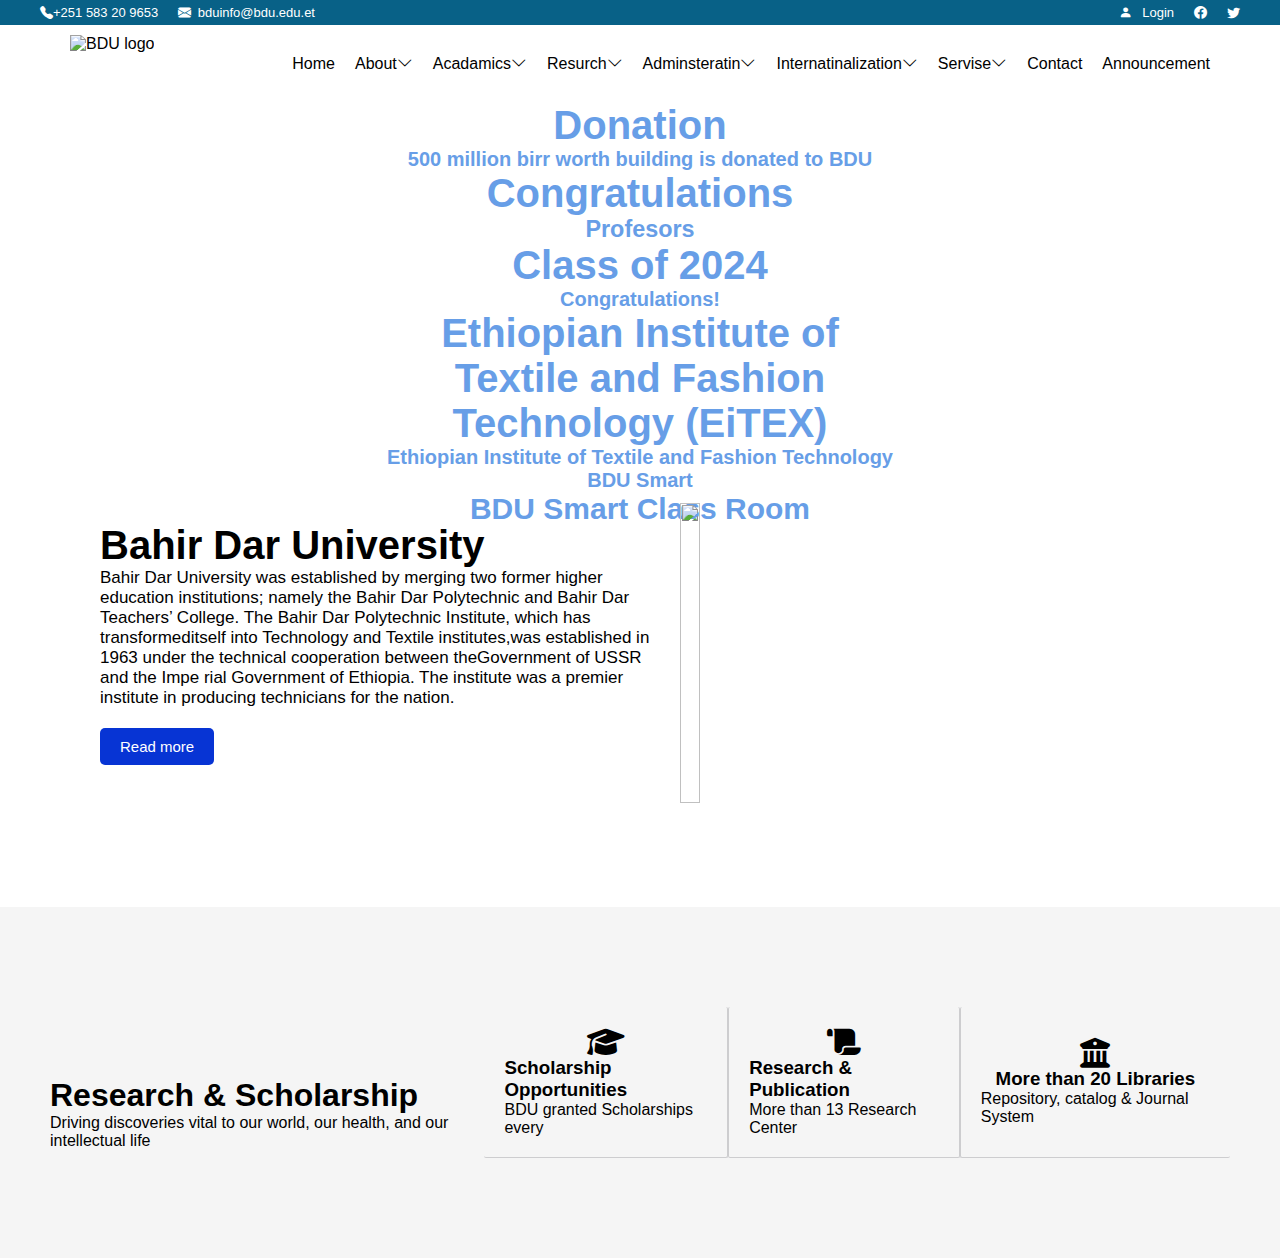
==== BDU/index.html @ 2967d1a7 "most part of BDU website" ====
<!DOCTYPE html>
<html lang="en">

<head>
    <meta charset="UTF-8">
    <meta name="viewport" content="width=device-width, initial-scale=1.0">
    <link rel="stylesheet" href="css/style.css">
    <link rel="stylesheet" href="https://cdn.jsdelivr.net/npm/bootstrap-icons@1.11.3/font/bootstrap-icons.min.css">
        <link rel="stylesheet" href="https://cdnjs.cloudflare.com/ajax/libs/font-awesome/6.5.1/css/all.min.css">

    <title>BAHIR DAR UNIVERSTY</title>
</head>

<body>
    <header>
        <div class="contact">
            <div><i class="bi bi-telephone-fill"></i>+251 583 20 9653</div>
            <div><i class="bi bi-envelope-fill"></i>&ensp;bduinfo@bdu.edu.et</div>
        </div>
        <div class="login">
            <div><i class="bi bi-person-fill"></i></i> &ensp;Login</div>
            <div><i class="bi bi-facebook"></i></div>
            <div><i class="bi bi-twitter"></i></div>
        </div>
    </header>
    <section class=" headerpart">
        <div class="bdul">
            <div><img src="https://www.bdu.edu.et/sites/default/files/logo_0_0.png" alt="BDU logo" height="90px"
                    width="100%"></div>

        </div>
        <nav class="">
            <ul>
                <li><a href="">home</a></li>
                <li><a href="">about<i class="bi bi-chevron-down"></i></a></li>
                <li><a href="">acadamics<i class="bi bi-chevron-down"></i></a></li>
                <li><a href="">resurch<i class="bi bi-chevron-down"></i></a></li>
                <li><a href="">adminsteratin<i class="bi bi-chevron-down"></i></a></li>
                <li><a href="">internatinalization<i class="bi bi-chevron-down"></i></a></li>
                <li><a href="">servise<i class="bi bi-chevron-down"></i></a></li>
                <li><a href="">contact</i></a></li>
                <li><a href="">Announcement</a></li>
            </ul>
        </nav>
    </section>
    <section class="animation">
        <div class="animation-txt">
            <div class="one">
                <h1>Donation
                </h1>
                <p>500 million birr worth building is donated to BDU</p>
            </div>
            <div class="two">
                <h1>Congratulations</h1>
                <h3>Profesors</h3>
            </div>
            <div class="three">
                <h1>Class of 2024</h1>
                <p>Congratulations!</p>
            </div>
            <div class="four">
                <h1>Ethiopian Institute of <br>Textile and Fashion <br>Technology (EiTEX)</h1>
                <h4>Ethiopian Institute of Textile and Fashion Technology</h4>
            </div>
            <div class="five">
                <p>BDU Smart
                </p>
                <h2>BDU Smart Class Room</h2>
            </div>
        </div>
    </section>
    <section class="about-bdu">
        <div class="text">
            <h1>Bahir Dar University</h1>
            <p>Bahir Dar University was established by merging two former higher education institutions; namely the
                Bahir Dar Polytechnic and Bahir Dar Teachers’ College. The Bahir Dar Polytechnic Institute, which has
                transformeditself into Technology and Textile institutes,was established in 1963 under the technical
                cooperation between theGovernment of USSR and the Impe rial Government of Ethiopia. The institute was a
                premier institute in producing
                technicians for the nation.</p>
            <button>Read more</button>
        </div>
        <div class="image"><img src="https://www.bdu.edu.et/sites/default/files/2024-04/about_university_0.jpg" alt=""
                height="300px" width="100%"></div>
    </section>
    <section class="acadamics">
        <div class="resurch-scholarsheep">
            <h1>Research & Scholarship</h1>
            <p>Driving discoveries vital to our world, our health, and our intellectual life</p>
        </div>
        <div class="scoralsheep">
            <i class="fa-duotone fa-solid fa-graduation-cap" ></i>
            <h3>Scholarship Opportunities</h3>
            <p>BDU granted Scholarships every</p>
        </div>
        <div class="resurch-pyublication">
            <i class="fa-solid fa-scroll"></i>
            <h3>Research & Publication</h3>
            <p>More than 13 Research Center</p>
        </div>
        <div class="liberare">
            <i class="fa-solid fa-building-columns"></i>
            <h3>More than 20 Libraries</h3>
            <p>Repository, catalog & Journal System</p>
        </div>
    </section>
    <section class=""></section>
</body>

</html>
---- BDU/css/style.css ----
*{
    margin: 0;
    padding: 0;
    box-sizing: border-box;
    font-family: Arial, Helvetica, sans-serif;
}
header{
    display: flex;
    justify-content: space-between;
    color: white;
    background-color: #086187;
    font-size: 13px;
}
.contact{
    display: flex;
    justify-content: space-between;
  padding: 5px 40px;
    column-gap: 20px;
}
.login{
    display: flex;
    justify-content: space-between;
    column-gap: 20px;
    padding: 5px 40px;
}
/* ****************************************** */
.headerpart{
    display: flex;
    justify-content: space-between;
    padding: 10px 30px;
}
.bdul{
    padding-left: 40px;
}
nav{

}
nav ul{
    display: flex;
    justify-content: space-between;
    list-style: none;
    padding: 10px 30px;
   
}
nav ul li{
    padding: 10px 10px;
}
nav ul li a{
    text-decoration: none;
    color: black;
text-transform: capitalize;
}
/* *************************************************** */
.animation{
    height: 400px;
    width: 100%;
    text-align: center;
    font-size: 20px;
    font-weight: bold;
    color: rgb(103, 158, 231);
    background-image: url('https://semonegna.com/wp-content/uploads/2018/03/ILA.jpeg');
    background-size: cover;
    animation: slider 10s infinite;
    
}
@keyframes slider{
    0%{
        background-image: url('https://semonegna.com/wp-content/uploads/2018/03/ILA.jpeg');
    }
    20%{
        background-image: url('https://www.riskreductionafrica.org/wp-content/uploads/2014/09/BDU-BUILDING-e1432289124530.jpg')
    }
      40%{
        background-image: url('https://www.bdu.edu.et/sites/default/files/2024-08/photo_5837107494864928868_y.jpg')
    }
      60%{
        background-image: url('https://www.bdu.edu.et/sites/default/files/2024-08/photo_2024-08-06_14-54-59.jpg')
    }
     80%{
        background-image: url('https://www.bdu.edu.et/fece/sites/default/files/2025-01/_u6a1986_6.jpg')

     }
     100%{
        background-image: url('https://www.bdu.edu.et/eitex/sites/default/files/2024-08/20j_4060.jpg')
}
}
.animation .animation-txt :nth-child(1){
 animation: both fadeText 0s infinite;
}
.animation .animation-txt :nth-child(2){
    animation: both fadeText 3s infinite;
}
.animation .animation-txt :nth-child(3){
     animation: both fadeText 6s infinite;
    }
.animation .animation-txt :nth-child(4){
    animation: both fadeText 8s infinite;
}
.animation .animation-txt :nth-child(5){
     animation: both fadeText 10s infinite;; 
}
 @keyframes fadeText {
            0% { opacity: 0; transform: translateY(20px); }
            20% { opacity: 1; transform: translateY(0); }
            40% { opacity: 1; transform: translateY(0); }
         60% { opacity: 0; transform: translateY(-20px); }
            80% { opacity: 0; }
 }
 .about-bdu{
    display: flex;
  padding-left: 80px;
  padding-right: 00px;
 }
 .text{
       width: 50%;
       padding: 20px;
 }
 .text h1{
     font-size: 40px;
     font-weight: bold;
 }
 .text p{
     font-size: 17px;
     margin-bottom: 20px;
 }
 .text button{
     padding: 10px 20px;
     background-color: #0734d4;
     color: white;
     border: none;
     border-radius: 5px;
     font-size: 15px;
     font-weight: normal;
     text-align: center;
 }
 /* ******************************************************** */
 .acadamics{
        display: flex;
        justify-content: space-between;
        padding: 20px 80px;
        background-color:whitesmoke;
        padding-top: 100px;
        margin-top: 100px;
     padding:100px 50px;
 }
 .acadamics .acadamics-txt{
     width: 20%;
     padding: 80px;
 }
 .acadamics .acadamics-txt h1{
     font-size: 30px;
     font-weight: bold;
 }
 .acadamics .acadamics-txt p{
     font-size: 17px;
     margin-bottom: 20px;
     font-weight: normal;
 }
 .acadamics i{
     font-size: 30px;
     
 }
 .scoralsheep,.resurch-pyublication,.liberare{
     display: flex;
     flex-direction: column;
     justify-content: center;
     align-items: center;
     padding: 20px;
     border: 1px solid #cdcdcf ;
     border-top: none;
     border-radius: 2px;
    
     
 }
 .scoralsheep{
    border-left: none;
 }
 .liberare{
   border-right:none; 
 }
 .resurch-scholarsheep{
    padding-top: 70px;
 }
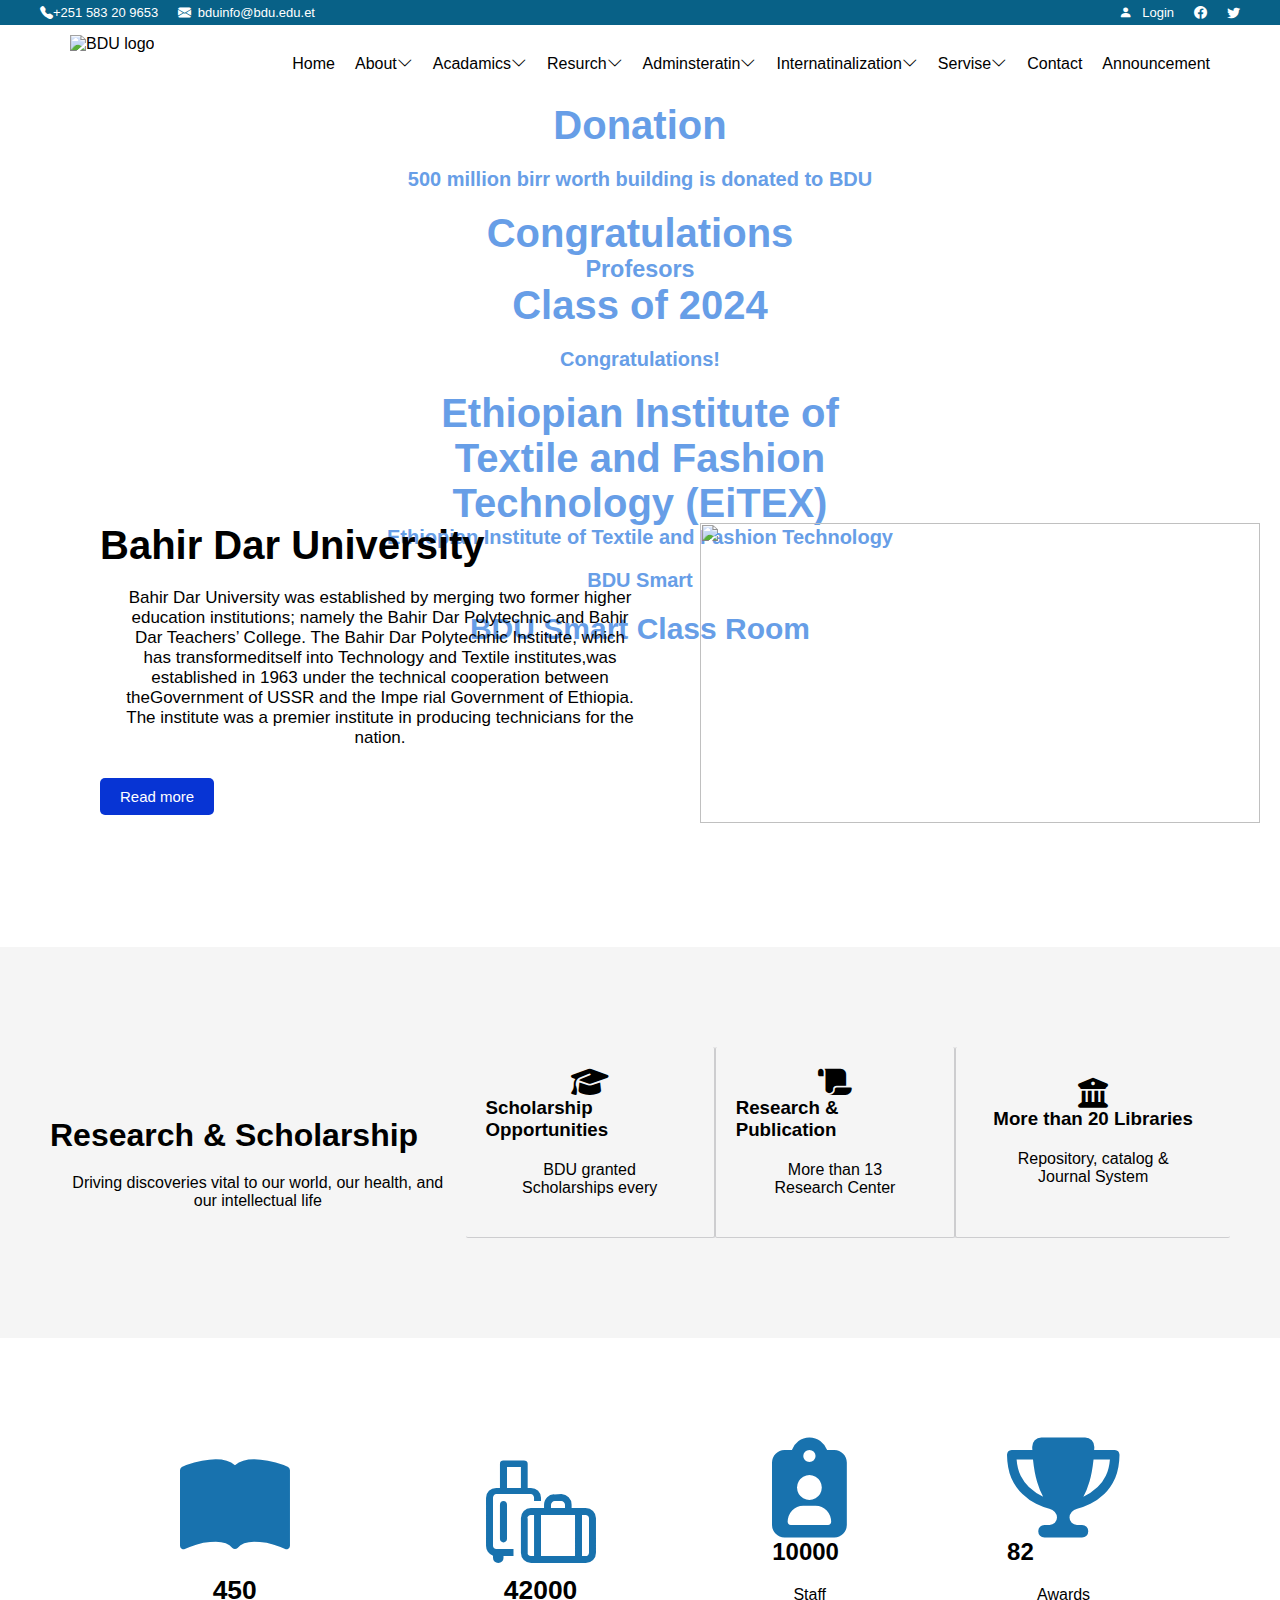
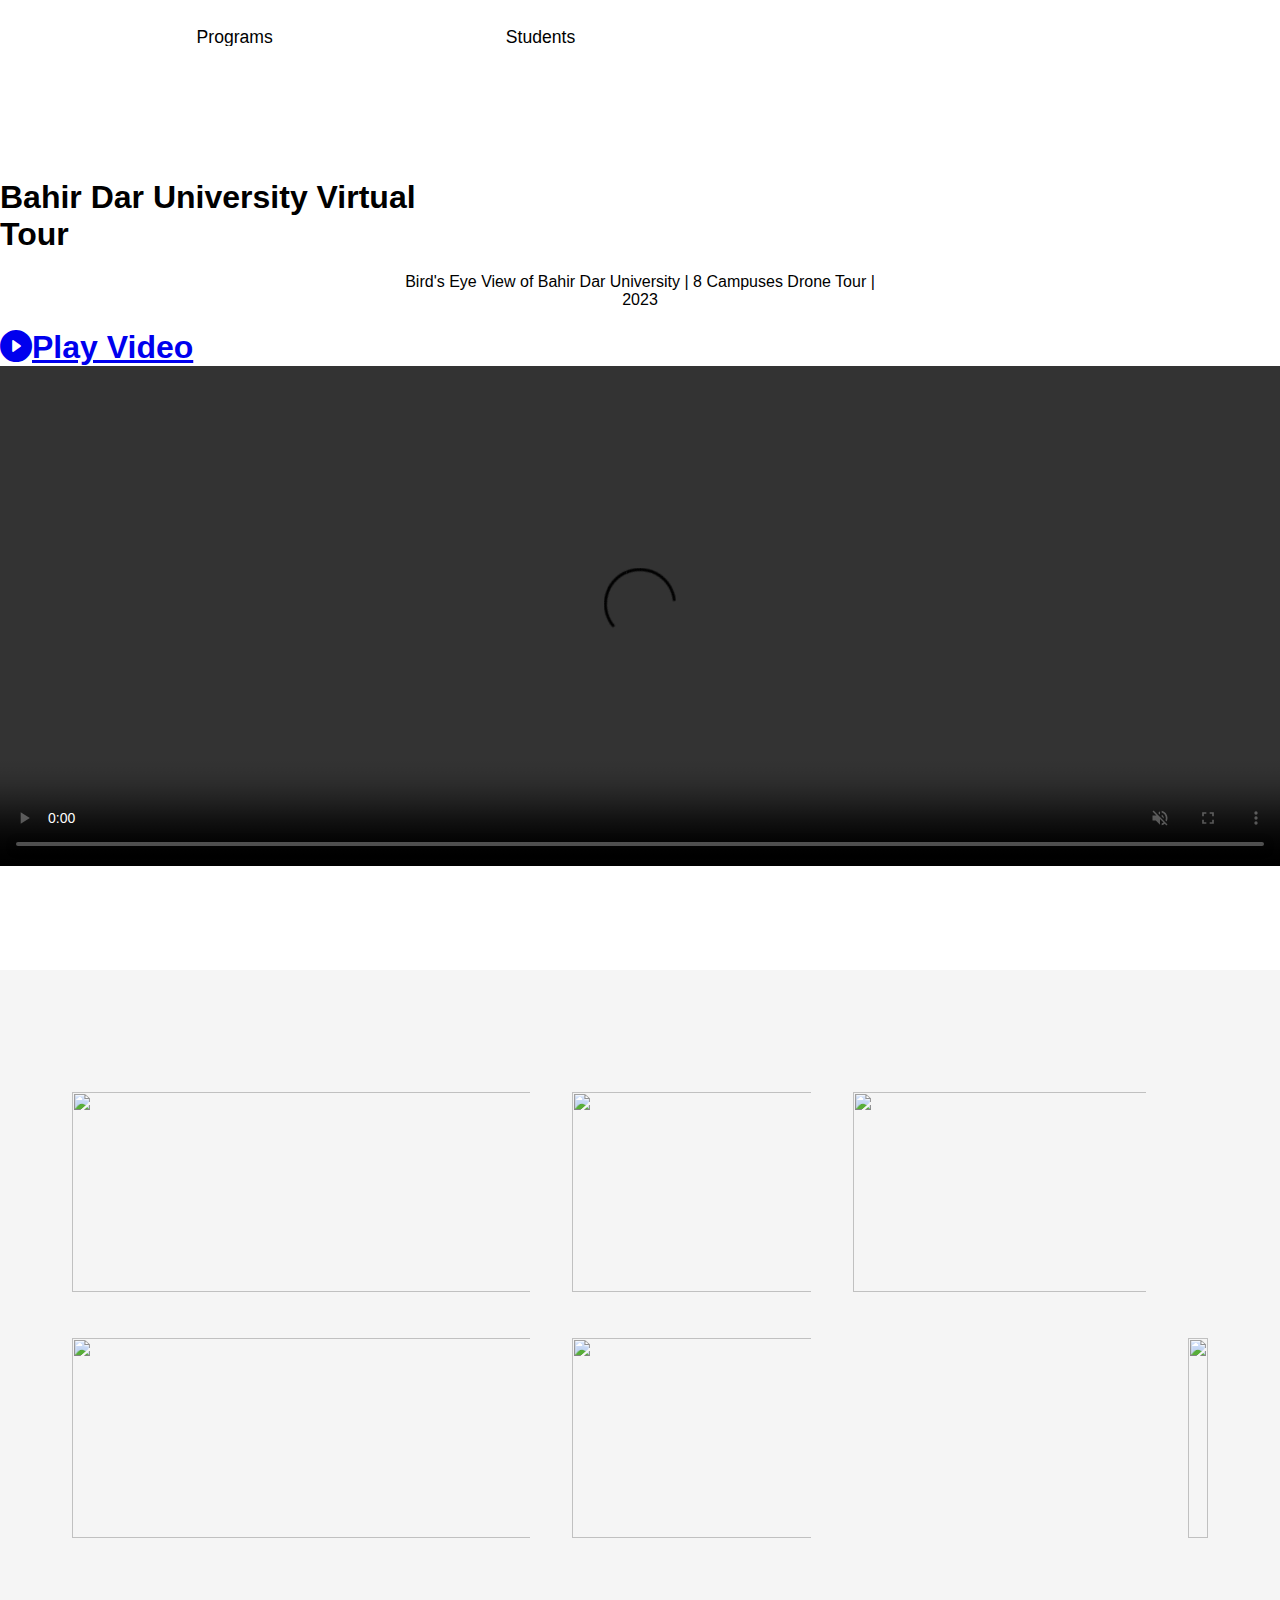
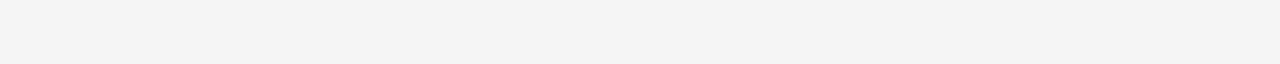
==== commit 04b42df6: "most part is finshed" ====
--- a/BDU/index.html
+++ b/BDU/index.html
@@ -6,7 +6,7 @@
     <meta name="viewport" content="width=device-width, initial-scale=1.0">
     <link rel="stylesheet" href="css/style.css">
     <link rel="stylesheet" href="https://cdn.jsdelivr.net/npm/bootstrap-icons@1.11.3/font/bootstrap-icons.min.css">
-        <link rel="stylesheet" href="https://cdnjs.cloudflare.com/ajax/libs/font-awesome/6.5.1/css/all.min.css">
+    <link rel="stylesheet" href="https://cdnjs.cloudflare.com/ajax/libs/font-awesome/6.5.1/css/all.min.css">
 
     <title>BAHIR DAR UNIVERSTY</title>
 </head>
@@ -89,7 +89,7 @@
             <p>Driving discoveries vital to our world, our health, and our intellectual life</p>
         </div>
         <div class="scoralsheep">
-            <i class="fa-duotone fa-solid fa-graduation-cap" ></i>
+            <i class="fa-duotone fa-solid fa-graduation-cap"></i>
             <h3>Scholarship Opportunities</h3>
             <p>BDU granted Scholarships every</p>
         </div>
@@ -104,7 +104,61 @@
             <p>Repository, catalog & Journal System</p>
         </div>
     </section>
-    <section class=""></section>
+    <section class="current-students">
+        <div class="progeram">
+            <i class="bi bi-book-fill"></i>
+            <h2>450
+            </h2>
+            <p>Programs</p>
+        </div>
+        <div class="student">
+            <i class="bi bi-luggage"></i>
+            <h2>42000
+            </h2>
+            <p>Students</p>
+        </div>
+        <div class="stafe">
+            <i class="fa-solid fa-clipboard-user"></i>
+            <h2>10000
+            </h2>
+            <p>Staff</p>
+        </div>
+        <div class="award">
+            <i class="fa-solid fa-trophy"></i>
+            <h2>82
+            </h2>
+            <p>Awards</p>
+        </div>
+    </section>
+    <section class="vedio">
+        <h1>Bahir Dar University Virtual <br>Tour</h1>
+        <p>Bird's Eye View of Bahir Dar University | 8 Campuses Drone Tour | <br>2023</p>
+        <a href="https://fb.watch/yt0FSKSBBX/">
+            <h1><i class="bi bi-play-circle-fill"></i>Play Video</h1>
+        </a>
+        <video width="100%" height="500px" controls autoplay loop muted>
+            <source src="https://youtu.be/Dfk9YsbCX6E" type="video/mp4">
+        </video>
+    </section>
+    <section class="campases">
+        <table>
+            <tr>
+                <td class="one1"><img src="https://www.bdu.edu.et/sites/default/files/2024-08/download_3.png" alt="" width="600%"height="200px"></td>
+                <td class="two1"><img src="https://i0.wp.com/www.ethiopiaobserver.com/wp-content/uploads/2023/10/a6a14280-69b4-11ee-b591-818f71c3aa4a.jpg?fit=800%2C450&ssl=1"
+                        alt="" height="200px" width="800%"></td>
+                <td class="three1"><img src="https://www.bdu.edu.et/cmhs/sites/default/files/2025-01/358556445_645364870962501_8901863914872212122_n.jpg"
+                        alt="" width="200%" height="200px"></td>
+            </tr>
+            <tr>
+                <td class="one2"><img src="https://encrypted-tbn0.gstatic.com/images?q=tbn:ANd9GcRE1B8k_t1G5RmTO2Tl5nW5iVy1uhXS2vUMsw&s" alt="" height="200px" width="200%"></td>
+                <td class="two2"><img src="https://encrypted-tbn0.gstatic.com/images?q=tbn:ANd9GcSejFnUZO_n5TkvC4MNVNjRAocFSaLFnQ_Bpg&s"
+                        alt="" width="400%"height="200px"></td>
+                <td class="three2"><img src="https://www.bdu.edu.et/fh/sites/default/files/2024-08/photo_5837107494864928869_y.jpg"
+                        alt="" width="100%"></td>
+                <td class="four2"><img src="https://results.news/wp-content/uploads/2019/08/www.bdu_.edu_.et_.jpg" alt=""width="100%" height="200px"></td>
+            </tr>
+        </table>
+    </section>
 </body>
 
 </html>--- a/BDU/css/style.css
+++ b/BDU/css/style.css
@@ -1,183 +1,313 @@
-*{
-    margin: 0;
-    padding: 0;
-    box-sizing: border-box;
-    font-family: Arial, Helvetica, sans-serif;
-}
-header{
+* {
+  margin: 0;
+  padding: 0;
+  box-sizing: border-box;
+  font-family: Arial, Helvetica, sans-serif;
+  max-width: 100%;
+}
+header {
+  display: flex;
+  justify-content: space-between;
+  color: white;
+  background-color: #086187;
+  font-size: 13px;
+}
+.contact {
+  display: flex;
+  justify-content: space-between;
+  padding: 5px 40px;
+  column-gap: 20px;
+}
+.login {
+  display: flex;
+  justify-content: space-between;
+  column-gap: 20px;
+  padding: 5px 40px;
+}
+/* ****************************************** */
+.headerpart {
+  display: flex;
+  justify-content: space-between;
+  padding: 10px 30px;
+}
+.bdul {
+  padding-left: 40px;
+}
+nav {
+}
+nav ul {
+  display: flex;
+  justify-content: space-between;
+  list-style: none;
+  padding: 10px 30px;
+}
+nav ul li {
+  padding: 10px 10px;
+}
+nav ul li a {
+  text-decoration: none;
+  color: black;
+  text-transform: capitalize;
+}
+/* *************************************************** */
+.animation {
+  height: 400px;
+  width: 100%;
+  text-align: center;
+  font-size: 20px;
+  font-weight: bold;
+  color: rgb(103, 158, 231);
+  background-image: url("https://semonegna.com/wp-content/uploads/2018/03/ILA.jpeg");
+  background-size: cover;
+  animation: slider 10s infinite;
+}
+@keyframes slider {
+  0% {
+    background-image: url("https://semonegna.com/wp-content/uploads/2018/03/ILA.jpeg");
+  }
+  20% {
+    background-image: url("https://www.riskreductionafrica.org/wp-content/uploads/2014/09/BDU-BUILDING-e1432289124530.jpg");
+  }
+  40% {
+    background-image: url("https://www.bdu.edu.et/sites/default/files/2024-08/photo_5837107494864928868_y.jpg");
+  }
+  60% {
+    background-image: url("https://www.bdu.edu.et/sites/default/files/2024-08/photo_2024-08-06_14-54-59.jpg");
+  }
+  80% {
+    background-image: url("https://www.bdu.edu.et/fece/sites/default/files/2025-01/_u6a1986_6.jpg");
+  }
+  100% {
+    background-image: url("https://www.bdu.edu.et/eitex/sites/default/files/2024-08/20j_4060.jpg");
+  }
+}
+.animation .animation-txt :nth-child(1) {
+  animation: both fadeText 0s infinite;
+}
+.animation .animation-txt :nth-child(2) {
+  animation: both fadeText 3s infinite;
+}
+.animation .animation-txt :nth-child(3) {
+  animation: both fadeText 6s infinite;
+}
+.animation .animation-txt :nth-child(4) {
+  animation: both fadeText 8s infinite;
+}
+.animation .animation-txt :nth-child(5) {
+  animation: both fadeText 10s infinite;
+}
+@keyframes fadeText {
+  0% {
+    opacity: 0;
+    transform: translateY(20px);
+  }
+  20% {
+    opacity: 1;
+    transform: translateY(0);
+  }
+  40% {
+    opacity: 1;
+    transform: translateY(0);
+  }
+  60% {
+    opacity: 0;
+    transform: translateY(-20px);
+  }
+  80% {
+    opacity: 0;
+  }
+}
+.about-bdu {
+  display: flex;
+  padding-left: 80px;
+  padding-right: 00px;
+}
+.text {
+  width: 50%;
+  padding: 20px;
+  transition: 0.5s;
+}
+.text :hover {
+  transform: scale(1.1);
+  z-index: 1;
+}
+.image {
+  width: 50%;
+  padding: 20px;
+}
+.image :hover {
+  transform: scale(1.1);
+  z-index: 1;
+}
+.text h1 {
+  font-size: 40px;
+  font-weight: bold;
+}
+.text p {
+  font-size: 17px;
+  margin-bottom: 20px;
+}
+.text button {
+  padding: 10px 20px;
+  background-color: #0734d4;
+  color: white;
+  border: none;
+  border-radius: 5px;
+  font-size: 15px;
+  font-weight: normal;
+  text-align: center;
+}
+/* ******************************************************** */
+.acadamics {
+  display: flex;
+  justify-content: space-between;
+  padding: 20px 80px;
+  background-color: whitesmoke;
+  padding-top: 100px;
+  margin-top: 100px;
+  padding: 100px 50px;
+}
+.acadamics .acadamics-txt {
+  width: 20%;
+  padding: 80px;
+  color: rgb(79, 77, 77);
+}
+.acadamics .acadamics-txt h1 {
+  font-size: 30px;
+  font-weight: bold;
+}
+.acadamics .acadamics-txt p {
+  font-size: 17px;
+  margin-bottom: 20px;
+  font-weight: normal;
+  color: rgb(79, 77, 77);
+}
+.acadamics i {
+  font-size: 30px;
+}
+.scoralsheep,
+.resurch-pyublication,
+.liberare {
+  display: flex;
+  flex-direction: column;
+  justify-content: center;
+  align-items: center;
+  padding: 20px;
+  border: 1px solid #cdcdcf;
+  border-top: none;
+  border-radius: 2px;
+}
+.scoralsheep {
+  border-left: none;
+}
+.liberare {
+  border-right: none;
+}
+.resurch-scholarsheep {
+  padding-top: 70px;
+}
+/* ****************************************************** */
+.current-students {
+  display: flex;
+  column-gap: 20px;
+  justify-content: space-evenly;
+  background-color: white;
+  padding-top: 100px;
+  margin: auto;
+  padding: 100px 20px;
+}
+.current-students i {
+  font-size: 100px;
+  color: rgb(24, 114, 174);
+}
+.progeram,
+.student,
+.staff,
+.alumni {
+  display: flex;
+  flex-direction: column;
+  justify-content: center;
+  align-items: center;
+  padding: 20px;
+  transition: 0.5s;
+}
+.progeram,
+.student,
+.staff,
+.alumni h1,
+p {
+  text-align: center;
+  padding: 10px;
+  margin: 10px;
+}
+.progeram,
+.student,
+.staff,
+.alumni :hover {
+  transform: scale(1.1);
+  z-index: 1;
+}
+/* ***************************************** */
+.vedio {
+  margin-bottom: 100px;
+}
+/* **************************************************** */
+.campases{
     display: flex;
     justify-content: space-between;
-    color: white;
-    background-color: #086187;
-    font-size: 13px;
-}
-.contact{
-    display: flex;
-    justify-content: space-between;
-  padding: 5px 40px;
-    column-gap: 20px;
-}
-.login{
-    display: flex;
-    justify-content: space-between;
-    column-gap: 20px;
-    padding: 5px 40px;
-}
-/* ****************************************** */
-.headerpart{
-    display: flex;
-    justify-content: space-between;
-    padding: 10px 30px;
-}
-.bdul{
-    padding-left: 40px;
-}
-nav{
+    padding: 20px 80px;
+    background-color: whitesmoke;
+    padding-top: 100px;
+    margin-top: 100px;
+    padding: 100px 50px;
+    transition: 0.5s;
+}
+table {
+  width: 100%;
+  border: collapse 400px;
+  margin: 20px 0;
+  column-gap: 20px;
+  row-gap: 20px;
+  margin: 0;
+  padding: 0;
+  text-align: center;
+  transform: scale3d(1, 1, 1);
+  z-index: 1;
 
-}
-nav ul{
-    display: flex;
-    justify-content: space-between;
-    list-style: none;
-    padding: 10px 30px;
-   
-}
-nav ul li{
-    padding: 10px 10px;
-}
-nav ul li a{
-    text-decoration: none;
-    color: black;
-text-transform: capitalize;
-}
-/* *************************************************** */
-.animation{
-    height: 400px;
-    width: 100%;
-    text-align: center;
-    font-size: 20px;
-    font-weight: bold;
-    color: rgb(103, 158, 231);
-    background-image: url('https://semonegna.com/wp-content/uploads/2018/03/ILA.jpeg');
-    background-size: cover;
-    animation: slider 10s infinite;
-    
-}
-@keyframes slider{
-    0%{
-        background-image: url('https://semonegna.com/wp-content/uploads/2018/03/ILA.jpeg');
-    }
-    20%{
-        background-image: url('https://www.riskreductionafrica.org/wp-content/uploads/2014/09/BDU-BUILDING-e1432289124530.jpg')
-    }
-      40%{
-        background-image: url('https://www.bdu.edu.et/sites/default/files/2024-08/photo_5837107494864928868_y.jpg')
-    }
-      60%{
-        background-image: url('https://www.bdu.edu.et/sites/default/files/2024-08/photo_2024-08-06_14-54-59.jpg')
-    }
-     80%{
-        background-image: url('https://www.bdu.edu.et/fece/sites/default/files/2025-01/_u6a1986_6.jpg')
-
-     }
-     100%{
-        background-image: url('https://www.bdu.edu.et/eitex/sites/default/files/2024-08/20j_4060.jpg')
-}
-}
-.animation .animation-txt :nth-child(1){
- animation: both fadeText 0s infinite;
-}
-.animation .animation-txt :nth-child(2){
-    animation: both fadeText 3s infinite;
-}
-.animation .animation-txt :nth-child(3){
-     animation: both fadeText 6s infinite;
-    }
-.animation .animation-txt :nth-child(4){
-    animation: both fadeText 8s infinite;
-}
-.animation .animation-txt :nth-child(5){
-     animation: both fadeText 10s infinite;; 
-}
- @keyframes fadeText {
-            0% { opacity: 0; transform: translateY(20px); }
-            20% { opacity: 1; transform: translateY(0); }
-            40% { opacity: 1; transform: translateY(0); }
-         60% { opacity: 0; transform: translateY(-20px); }
-            80% { opacity: 0; }
- }
- .about-bdu{
-    display: flex;
-  padding-left: 80px;
-  padding-right: 00px;
- }
- .text{
-       width: 50%;
-       padding: 20px;
- }
- .text h1{
-     font-size: 40px;
-     font-weight: bold;
- }
- .text p{
-     font-size: 17px;
-     margin-bottom: 20px;
- }
- .text button{
-     padding: 10px 20px;
-     background-color: #0734d4;
-     color: white;
-     border: none;
-     border-radius: 5px;
-     font-size: 15px;
-     font-weight: normal;
-     text-align: center;
- }
- /* ******************************************************** */
- .acadamics{
-        display: flex;
-        justify-content: space-between;
-        padding: 20px 80px;
-        background-color:whitesmoke;
-        padding-top: 100px;
-        margin-top: 100px;
-     padding:100px 50px;
- }
- .acadamics .acadamics-txt{
-     width: 20%;
-     padding: 80px;
- }
- .acadamics .acadamics-txt h1{
-     font-size: 30px;
-     font-weight: bold;
- }
- .acadamics .acadamics-txt p{
-     font-size: 17px;
-     margin-bottom: 20px;
-     font-weight: normal;
- }
- .acadamics i{
-     font-size: 30px;
-     
- }
- .scoralsheep,.resurch-pyublication,.liberare{
-     display: flex;
-     flex-direction: column;
-     justify-content: center;
-     align-items: center;
-     padding: 20px;
-     border: 1px solid #cdcdcf ;
-     border-top: none;
-     border-radius: 2px;
-    
-     
- }
- .scoralsheep{
-    border-left: none;
- }
- .liberare{
-   border-right:none; 
- }
- .resurch-scholarsheep{
-    padding-top: 70px;
- }+  
+}
+table tr td {
+  padding-bottom: 30px;
+  padding: 20px;
+}
+.one1 {
+  height: 200px;
+  width: 45%;
+}
+.two1 {
+  height: 200px;
+  width: 20%;
+}
+.three1 {
+  height: 200px;
+  width: 35%;
+}
+.one2 {
+  height: 200px;
+  width: 20%;
+}
+.two2 {
+  height: 200px;
+  width: 25%;
+}
+.three2 {
+  height: 200px;
+  width: 25%;
+}
+.four2 {
+  height: 200px;
+  width: 30%;
+}
+ table tr td :hover{
+    background-color: blue;
+}
